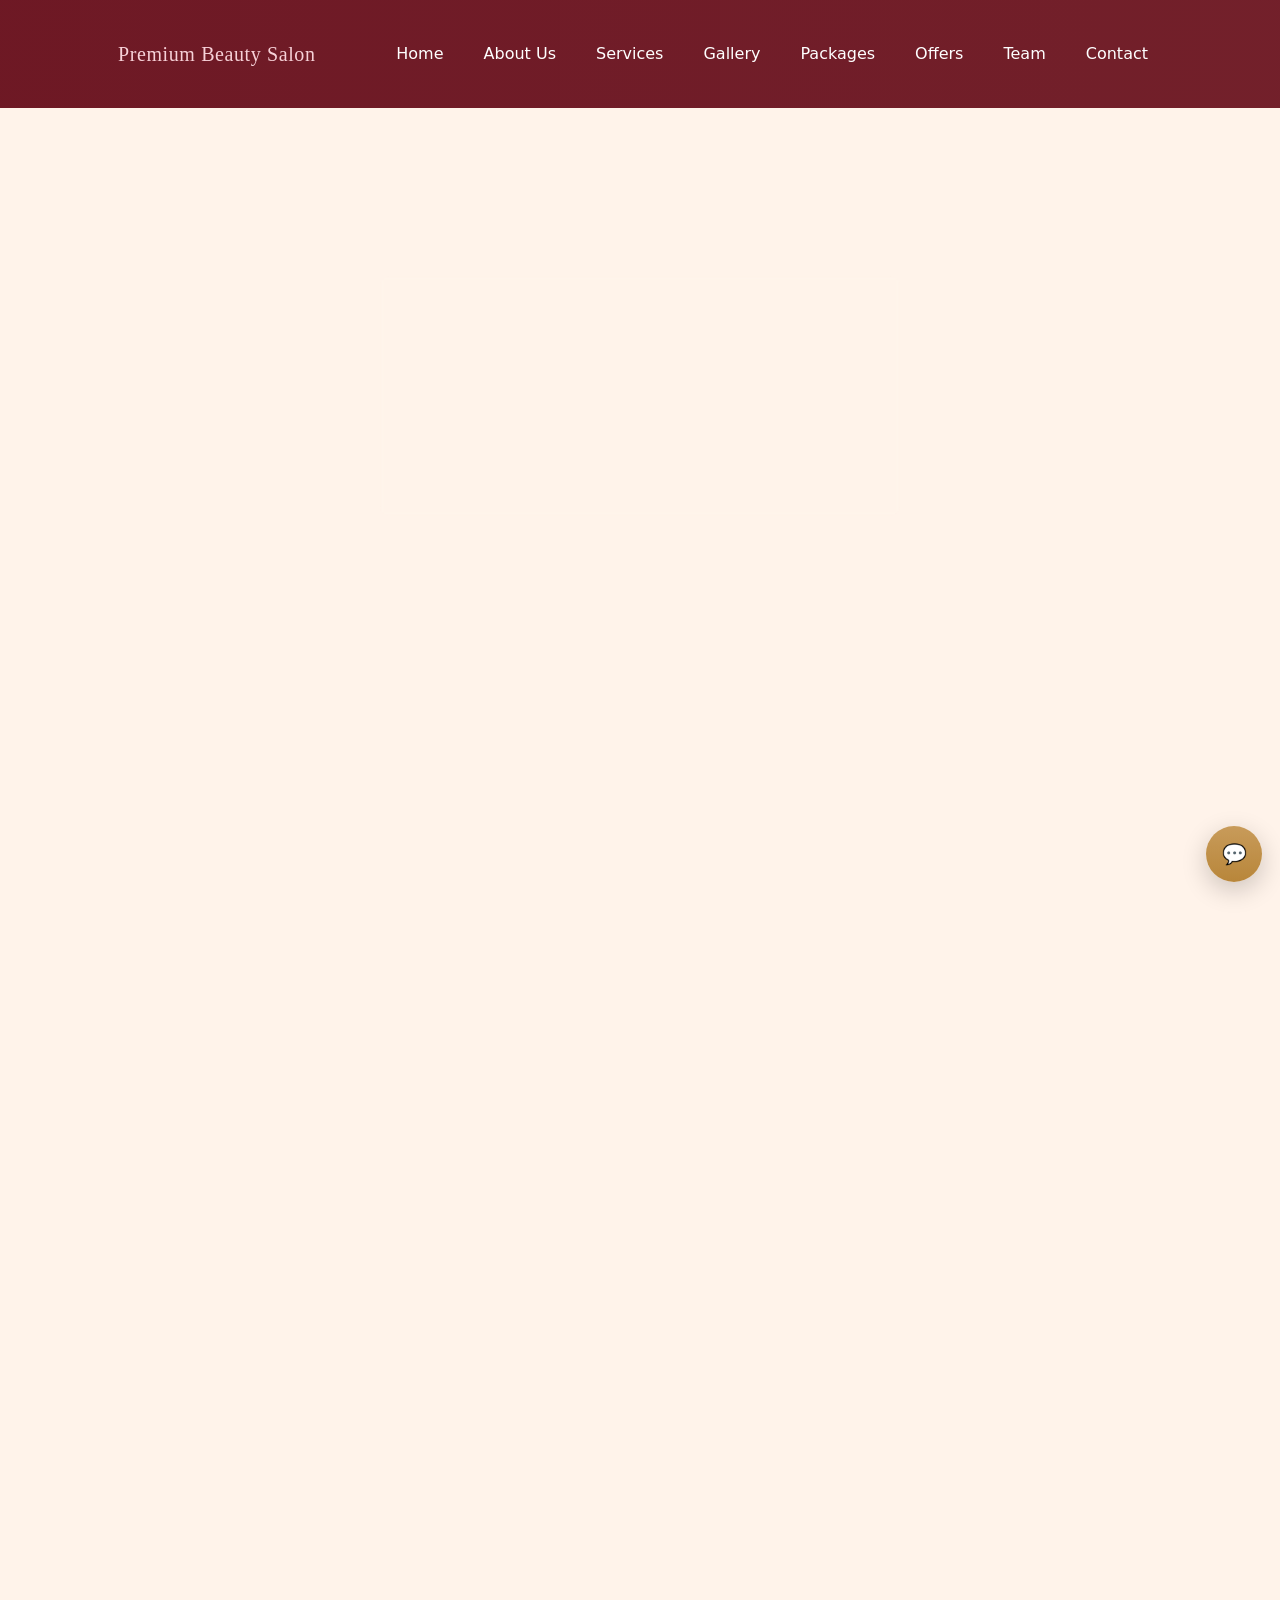
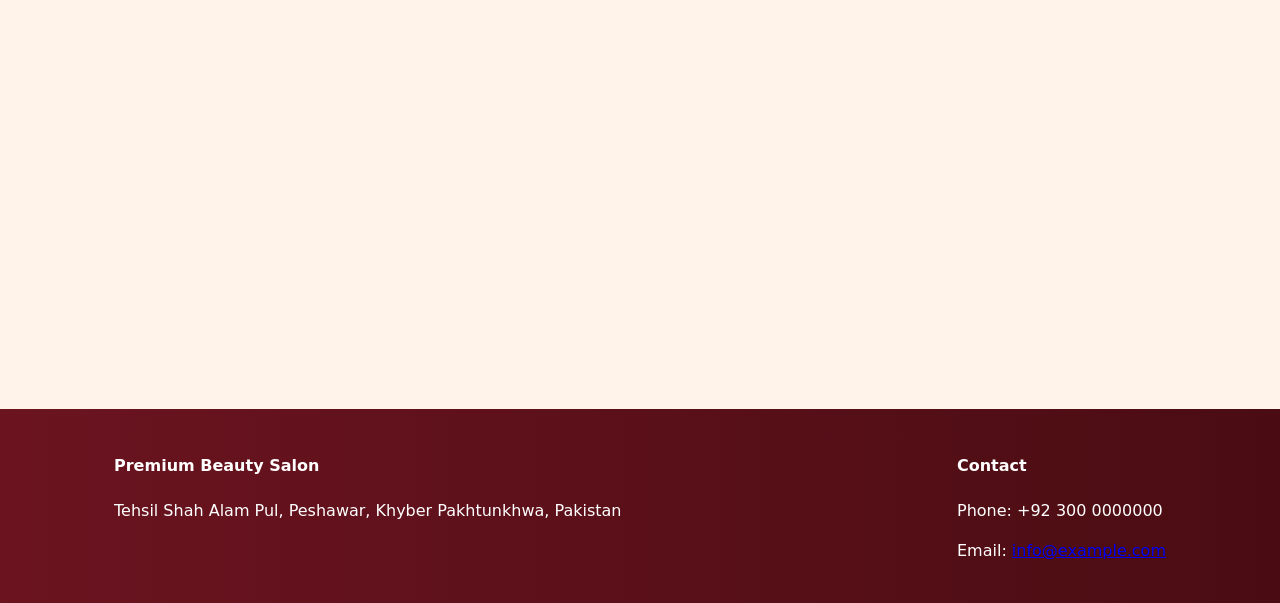
==== index.html @ c6f1eb05 "Update index.html" ====
<!doctype html>
<html lang="en">
<head>
  <meta charset="utf-8">
  <meta name="viewport" content="width=device-width,initial-scale=1">
  <title>Premium Beauty Salon — Home</title>
  <link rel="stylesheet" href="style.css">
</head>
<body>
  <header class="site-header">
    <div class="container nav-row">
      <a class="brand" href="index.html">Premium Beauty Salon</a>
      <button id="nav-toggle" class="nav-toggle" aria-label="Toggle navigation">☰</button>
      <nav class="nav" id="main-nav">
        <a href="index.html" class="nav-link">Home</a>
        <a href="about.html" class="nav-link">About Us</a>
        <a href="services.html" class="nav-link">Services</a>
        <a href="gallery.html" class="nav-link">Gallery</a>
        <a href="packages.html" class="nav-link">Packages</a>
        <a href="offers.html" class="nav-link">Offers</a>
        <a href="team.html" class="nav-link">Team</a>
        <a href="contact.html" class="nav-link">Contact</a>
      </nav>
    </div>
  </header>

  <main>
    <section class="hero" style="background-image:url('assets/image/home-hero.jpg.jpg')">
      <div class="container hero-inner">
        <h1 class="hero-title reveal-up">Beauty That Defines You</h1>
        <p class="hero-sub reveal-up delay-1">Hair • Makeup • Skin • You</p>
        <div class="hero-cta reveal-up delay-2">
          <button class="btn primary" id="book-btn">Book Appointment</button>
          <a href="contact.html" class="btn ghost">Contact Us</a>
        </div>
      </div>
    </section>

    <section class="services container" id="services">
      <h2 class="section-title reveal-up">Our Services</h2>
      <p class="section-lead reveal-up delay-1">Premium bridal, makeup, hair and skin services for every occasion.</p>
      <div class="cards reveal-grid">
        <article class="card">
          <img src="assets/image/service.jpg.jpg" alt="Makeup"/>
          <h3>Makeup</h3>
          <p>Bridal &amp; party makeup using long-lasting techniques and premium products.</p>
        </article>
        <article class="card">
          <img src="assets/image/packages.jpg.jpg" alt="Hair"/>
          <h3>Hair Styling</h3>
          <p>Elegant bridal hair, styling and dupatta-friendly looks.</p>
        </article>
        <article class="card">
          <img src="assets/image/about-salon.jpg.png" alt="Skin"/>
          <h3>Skin &amp; Glow</h3>
          <p>Facials and glow treatments tailored to Pakistani skin tones.</p>
        </article>
      </div>
    </section>

    <section class="about container reveal-up" id="about">
      <div class="about-grid">
        <img src="assets/image/about-salon.jpg.png" alt="About our salon"/>
        <div>
          <h2>About Us</h2>
          <p>We are a premium Pakistani beauty salon delivering traditional and contemporary bridal beauty services with modest, professional female stylists.</p>
          <a href="about.html" class="btn">Learn More</a>
        </div>
      </div>
    </section>

    <section class="packages container reveal-up delay-1">
      <h2>Bridal Packages</h2>
      <div class="cards small">
        <article class="card">
          <h3>Bridal Glow Package</h3>
          <p class="price">PKR 35,000</p>
          <p>Complete bridal beauty from skin prep to final touches.</p>
          <button class="btn primary book-package" data-package="Bridal Glow Package">Book Now</button>
        </article>
        <article class="card">
          <h3>Party Glam Package</h3>
          <p class="price">PKR 18,000</p>
          <p>Perfect look for parties and events.</p>
          <button class="btn primary book-package" data-package="Party Glam Package">Book Now</button>
        </article>
        <article class="card">
          <h3>Self Care Package</h3>
          <p class="price">PKR 9,500</p>
          <p>Treatments for a refreshed, radiant look.</p>
          <button class="btn primary book-package" data-package="Self Care Package">Book Now</button>
        </article>
      </div>
    </section>

    <section class="testimonials container reveal-up delay-2">
      <h2>Testimonials</h2>
      <div class="cards small">
        <article class="card">
          <p>"Absolutely stunning bridal look — professional and elegant."</p>
          <p class="muted">— Aisha, Peshawar</p>
        </article>
        <article class="card">
          <p>"Made me feel confident and beautiful on my special day."</p>
          <p class="muted">— Samina, Peshawar</p>
        </article>
      </div>
    </section>

  </main>

  <footer class="site-footer">
    <div class="container footer-grid">
      <div>
        <h4>Premium Beauty Salon</h4>
        <p>Tehsil Shah Alam Pul, Peshawar, Khyber Pakhtunkhwa, Pakistan</p>
      </div>
      <div>
        <h4>Contact</h4>
        <p>Phone: <span class="phone">+92 300 0000000</span></p>
        <p>Email: <a href="mailto:info@example.com">info@example.com</a></p>
      </div>
    </div>
  </footer>

  <button id="whatsapp-fab" aria-label="WhatsApp">💬</button>

  <script src="js/main.js"></script>
</body>
</html>
---- style.css ----
:root{
  --burgundy:#6b1420;
  --blush:#f7d1d8;
  --cream:#fff3ea;
  --gold:#c89b5a;
  --white:#ffffff;
  --text:#2b2b2b;
  --muted:#6f6f6f;
  --radius:10px;
}
*{box-sizing:border-box}
html,body{height:100%}
body{font-family:system-ui,-apple-system,'Segoe UI',Roboto,'Helvetica Neue',Arial;line-height:1.5;color:var(--text);margin:0;background:var(--cream);-webkit-font-smoothing:antialiased}
.container{max-width:1100px;margin:0 auto;padding:28px}
.site-header{background:linear-gradient(90deg,rgba(107,20,32,0.98),rgba(107,20,32,0.95));color:var(--white);position:sticky;top:0;z-index:40}
.nav-row{display:flex;align-items:center;justify-content:space-between;gap:16px}
.brand{font-family:Georgia, 'Times New Roman', serif;color:var(--blush);text-decoration:none;font-size:1.25rem;margin-right:12px;letter-spacing:0.6px}
.nav{display:flex;gap:12px}
.nav-link{color:var(--white);text-decoration:none;padding:14px;border-radius:8px;transition:background .18s}
.nav-link:hover{background:rgba(255,255,255,0.05)}
.nav-link.active{background:rgba(255,255,255,0.08)}
.nav-toggle{display:none;background:transparent;border:0;color:var(--white);font-size:1.6rem}
.hero{background-size:cover;background-position:center;min-height:64vh;display:flex;align-items:center;position:relative;padding:48px 0}
.hero::after{content:'';position:absolute;inset:0;background-image:url('data:image/svg+xml;utf8,<svg xmlns="http://www.w3.org/2000/svg" width="800" height="800"><g fill="%23ffffff" fill-opacity="0.04"><path d="M200 50c40 20 80 60 120 80 40 20 120 10 170-10 50-20 90-60 140-50 50 10 70 90 50 130-20 40-100 60-160 90-60 30-120 60-190 50-70-10-110-70-160-110-50-40-80-110-40-160 40-50 80-40 170-20z"/></g></svg>');background-repeat:no-repeat;background-position:right top;pointer-events:none}
.hero-inner{background:linear-gradient(180deg,rgba(255,255,255,0.02),rgba(255,255,255,0.02));padding:40px;border-radius:var(--radius);backdrop-filter:blur(2px)}
.hero-title{font-family:Georgia, 'Times New Roman', serif;color:var(--white);font-size:2.6rem;margin:0}
.hero-sub{color:var(--blush);margin:10px 0 18px}
.btn{display:inline-block;padding:10px 18px;border-radius:8px;border:0;background:transparent;color:var(--burgundy);cursor:pointer;font-weight:600}
.btn.primary{background:var(--burgundy);color:var(--white);box-shadow:0 6px 18px rgba(107,20,32,0.16)}
.btn.primary:hover{transform:translateY(-3px)}
.btn.ghost{border:1px solid rgba(255,255,255,0.65);color:var(--white)}
.cards{display:flex;gap:20px;margin-top:22px}
.card{background:var(--white);padding:18px;border-radius:12px;flex:1;box-shadow:0 10px 30px rgba(18,18,18,0.06);transition:transform .28s ease,box-shadow .28s ease}
.card:hover{transform:translateY(-6px);box-shadow:0 18px 40px rgba(18,18,18,0.08)}
.card img{width:100%;height:180px;object-fit:cover;border-radius:8px}
.cards.small .card{flex:1}
.section-title{font-family:Georgia, 'Times New Roman', serif;font-size:1.6rem;color:var(--burgundy)}
.about-grid{display:grid;grid-template-columns:1fr 1fr;gap:20px;align-items:center}
.about-grid img{width:100%;border-radius:12px;box-shadow:0 8px 28px rgba(0,0,0,0.06)}
.footer-grid{display:flex;justify-content:space-between;padding:24px;color:var(--white)}
.site-footer{background:linear-gradient(90deg,var(--burgundy),#4a0c12);color:var(--white)}
#whatsapp-fab{position:fixed;right:18px;bottom:18px;background:linear-gradient(180deg,var(--gold),#b8863a);color:#111;border-radius:50%;width:56px;height:56px;border:0;box-shadow:0 8px 26px rgba(0,0,0,0.2);cursor:pointer;display:flex;align-items:center;justify-content:center;font-size:20px}

/* Gallery */
.filters{display:flex;gap:8px;flex-wrap:wrap;margin:12px 0}
.filter{padding:8px 12px;border-radius:8px;border:1px solid rgba(0,0,0,0.06);background:var(--white);cursor:pointer}
.filter.active{background:var(--burgundy);color:var(--white)}
.gallery-grid{display:grid;grid-template-columns:repeat(3,1fr);gap:14px}
.gallery-item img{width:100%;height:220px;object-fit:cover;border-radius:10px;cursor:pointer;transition:transform .45s cubic-bezier(.2,.8,.2,1),opacity .35s}
.gallery-item img:hover{transform:translateY(-6px) scale(1.02)}

/* Lightbox */
.lightbox{position:fixed;inset:0;display:flex;align-items:center;justify-content:center;background:rgba(0,0,0,0.86);visibility:hidden;opacity:0;transition:opacity .28s}
.lightbox[aria-hidden="false"]{visibility:visible;opacity:1}
.lightbox-content img{max-width:90vw;max-height:80vh;border-radius:8px}
.lightbox-close,.lightbox-prev,.lightbox-next{position:absolute;background:transparent;color:var(--white);border:0;font-size:1.6rem}
.lightbox-close{top:18px;right:22px}
.lightbox-prev{left:18px}
.lightbox-next{right:18px}

/* Modal */
.modal{position:fixed;inset:0;display:flex;align-items:center;justify-content:center;background:rgba(0,0,0,0.6);visibility:hidden;opacity:0;transition:opacity .18s}
.modal[aria-hidden="false"]{visibility:visible;opacity:1}
.modal-inner{background:var(--white);padding:22px;border-radius:12px;max-width:520px;width:100%}
.modal-close{float:right;border:0;background:transparent;font-size:1.2rem}

/* Input styles */
input,textarea,select{width:100%;padding:10px;border-radius:8px;border:1px solid #e6e6e6;margin-top:8px}
label{display:block;margin-top:12px;font-size:0.95rem}

/* responsive */
@media(max-width:900px){
  .gallery-grid{grid-template-columns:repeat(2,1fr)}
  .about-grid{grid-template-columns:1fr}
  .nav{display:none}
  .nav.open{display:flex;flex-direction:column;position:absolute;top:64px;right:24px;background:linear-gradient(180deg,var(--burgundy),#4a0c12);padding:12px;border-radius:8px}
  .nav-toggle{display:block}
  .nav-link{padding:10px 12px}
}
@media(max-width:520px){.gallery-grid{grid-template-columns:1fr}.hero-title{font-size:1.6rem}}

/* reveal animation helpers */
.reveal-up{opacity:0;transform:translateY(12px);transition:opacity .6s ease,transform .6s ease}
.reveal-up.is-visible{opacity:1;transform:none}
.delay-1{transition-delay:.12s}
.delay-2{transition-delay:.24s}
.reveal-grid .card,.reveal-grid .gallery-item,.reveal-grid .team-card{opacity:0;transform:translateY(12px);transition:opacity .6s ease,transform .6s ease}
.reveal-grid .card.is-visible,.reveal-grid .gallery-item.is-visible,.reveal-grid .team-card.is-visible{opacity:1;transform:none}
.hidden{display:none}

/* reduced motion */
@media (prefers-reduced-motion: reduce){
  .reveal-up,.reveal-grid .card,.reveal-grid .gallery-item{transition:none!important;transform:none!important;opacity:1!important}
}


/* Gallery */
.filters{display:flex;gap:8px;flex-wrap:wrap;margin:12px 0}
.filter{padding:8px 12px;border-radius:6px;border:1px solid rgba(0,0,0,0.06);background:var(--white);cursor:pointer}
.filter.active{background:var(--burgundy);color:var(--white)}
.gallery-grid{display:grid;grid-template-columns:repeat(3,1fr);gap:12px}
.gallery-item img{width:100%;height:200px;object-fit:cover;border-radius:8px;cursor:pointer}

/* Lightbox */
.lightbox{position:fixed;inset:0;display:flex;align-items:center;justify-content:center;background:rgba(0,0,0,0.85);visibility:hidden;opacity:0;transition:opacity .28s}
.lightbox[aria-hidden="false"]{visibility:visible;opacity:1}
.lightbox-content img{max-width:90vw;max-height:80vh;border-radius:6px}
.lightbox-close,.lightbox-prev,.lightbox-next{position:absolute;background:transparent;color:var(--white);border:0;font-size:1.6rem}
.lightbox-close{top:18px;right:22px}
.lightbox-prev{left:18px}
.lightbox-next{right:18px}

/* Modal */
.modal{position:fixed;inset:0;display:flex;align-items:center;justify-content:center;background:rgba(0,0,0,0.6);visibility:hidden;opacity:0}
.modal[aria-hidden="false"]{visibility:visible;opacity:1}
.modal-inner{background:var(--white);padding:20px;border-radius:8px;max-width:480px;width:100%}
.modal-close{float:right;border:0;background:transparent;font-size:1.2rem}

/* responsive */
@media(max-width:900px){
  .gallery-grid{grid-template-columns:repeat(2,1fr)}
  .about-grid{grid-template-columns:1fr}
  .nav{display:none}
  .nav.open{display:flex;flex-direction:column;position:absolute;top:64px;right:24px;background:linear-gradient(180deg,var(--burgundy),#4a0c12);padding:12px;border-radius:8px}
  .nav-toggle{display:block}
  .nav-link{padding:10px 12px}
}
@media(max-width:520px){.gallery-grid{grid-template-columns:1fr}.hero-title{font-size:1.6rem}}

/* reveal animation helpers */
.reveal-up{opacity:0;transform:translateY(12px);transition:opacity .6s ease,transform .6s ease}
.reveal-up.is-visible{opacity:1;transform:none}
.delay-1{transition-delay:.12s}
.delay-2{transition-delay:.24s}
.reveal-grid .card{opacity:0;transform:translateY(12px);transition:opacity .6s ease,transform .6s ease}
.reveal-grid .card.is-visible{opacity:1;transform:none}
.hidden{display:none}

/* reduced motion */
@media (prefers-reduced-motion: reduce){
  .reveal-up,.reveal-grid .card{transition:none!important;transform:none!important;opacity:1!important}
}
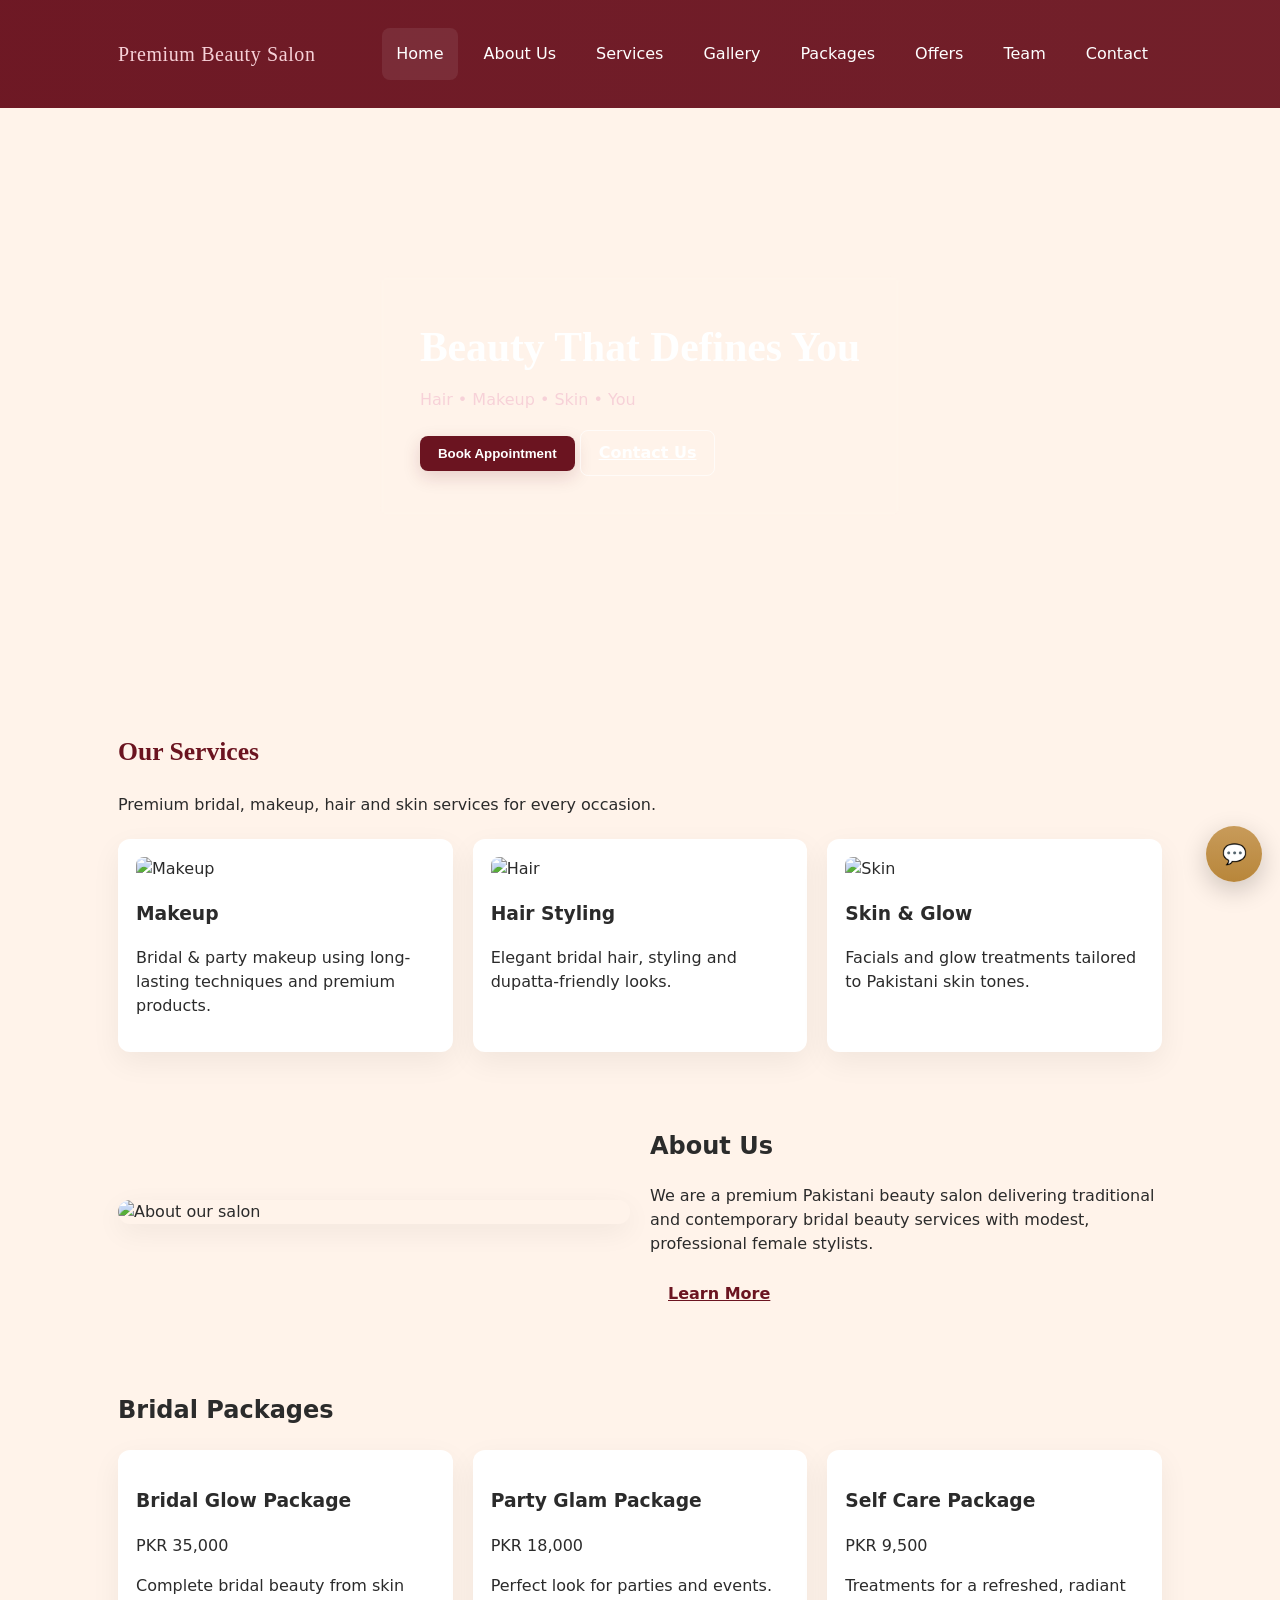
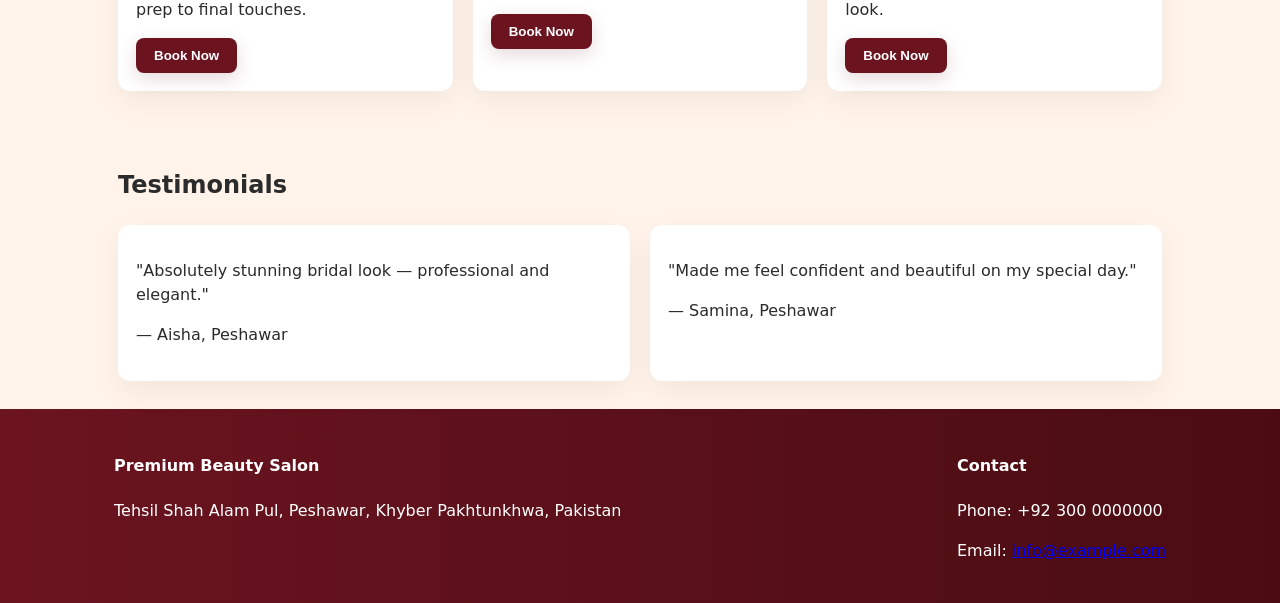
==== commit 0eac38d9: "Update index.html" ====
--- a/index.html
+++ b/index.html
@@ -125,6 +125,6 @@
 
   <button id="whatsapp-fab" aria-label="WhatsApp">💬</button>
 
-  <script src="js/main.js"></script>
+  <script src="main.js"></script>
 </body>
 </html>
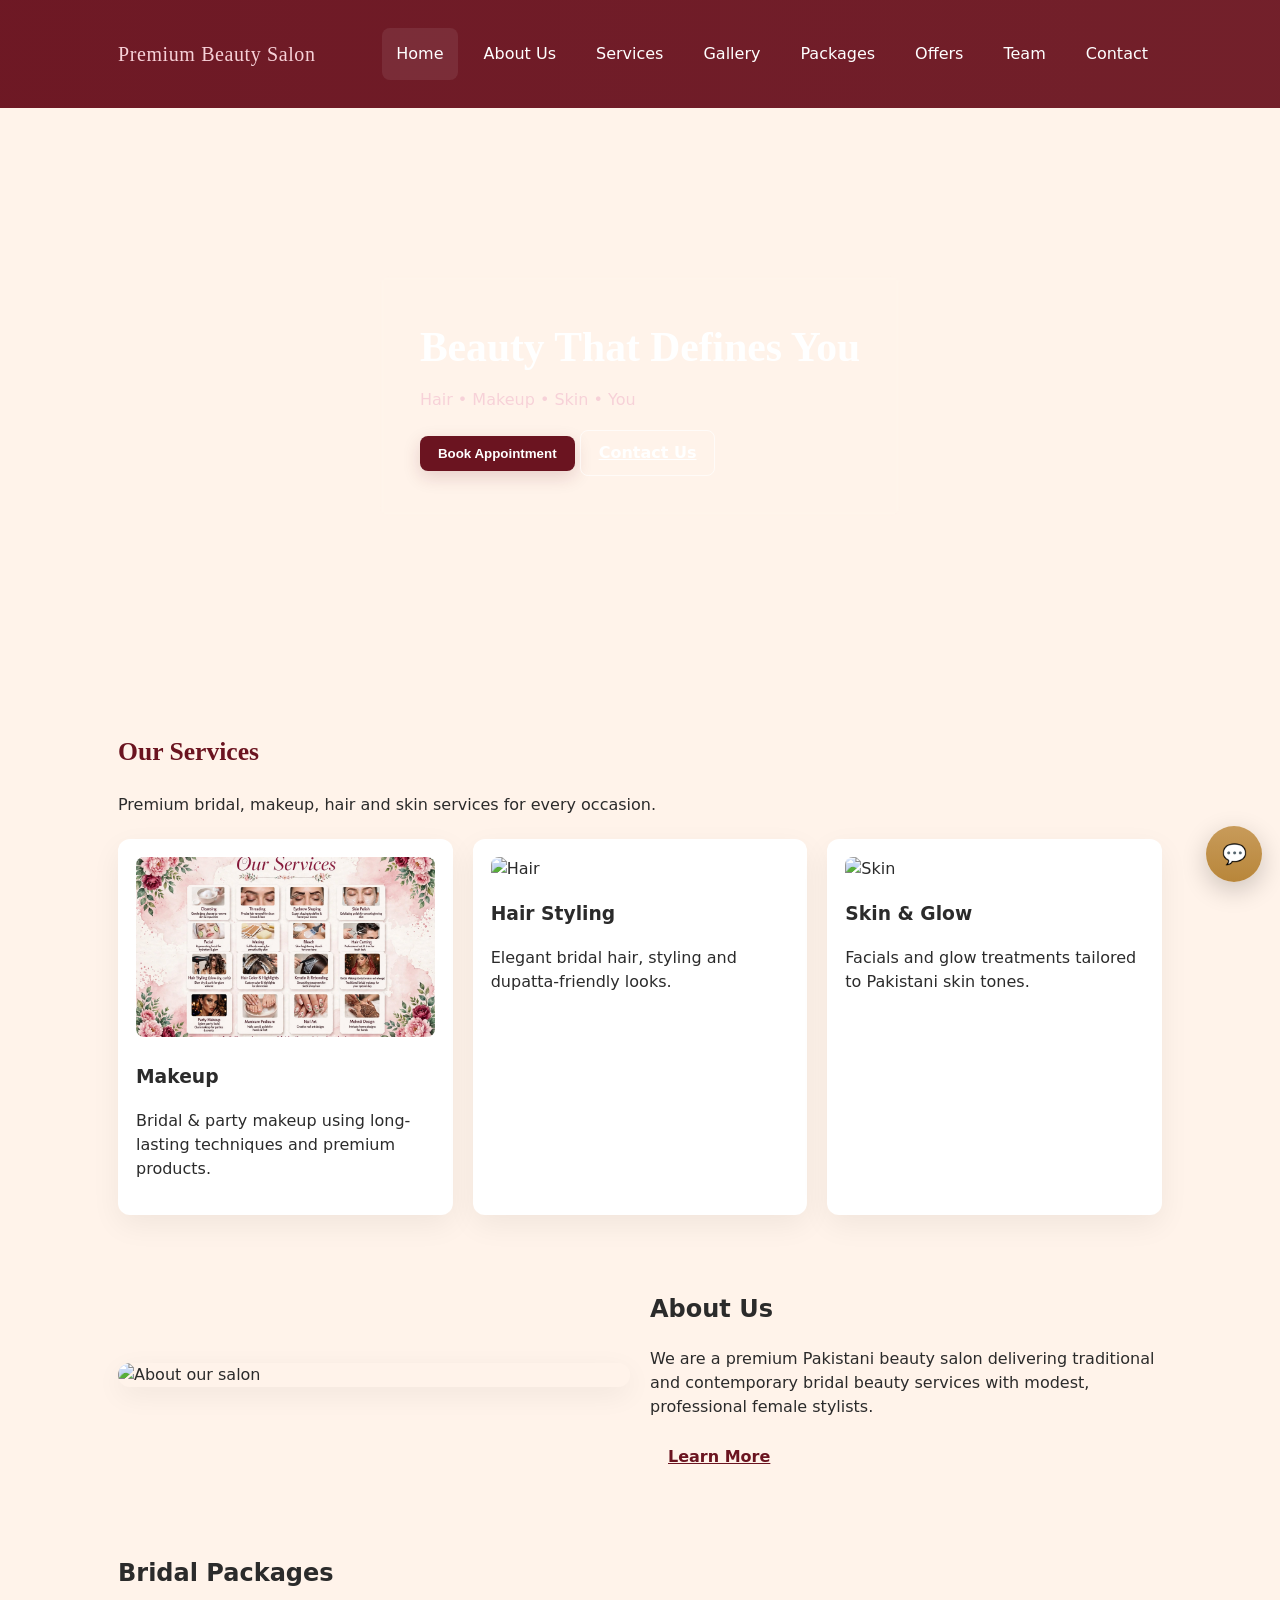
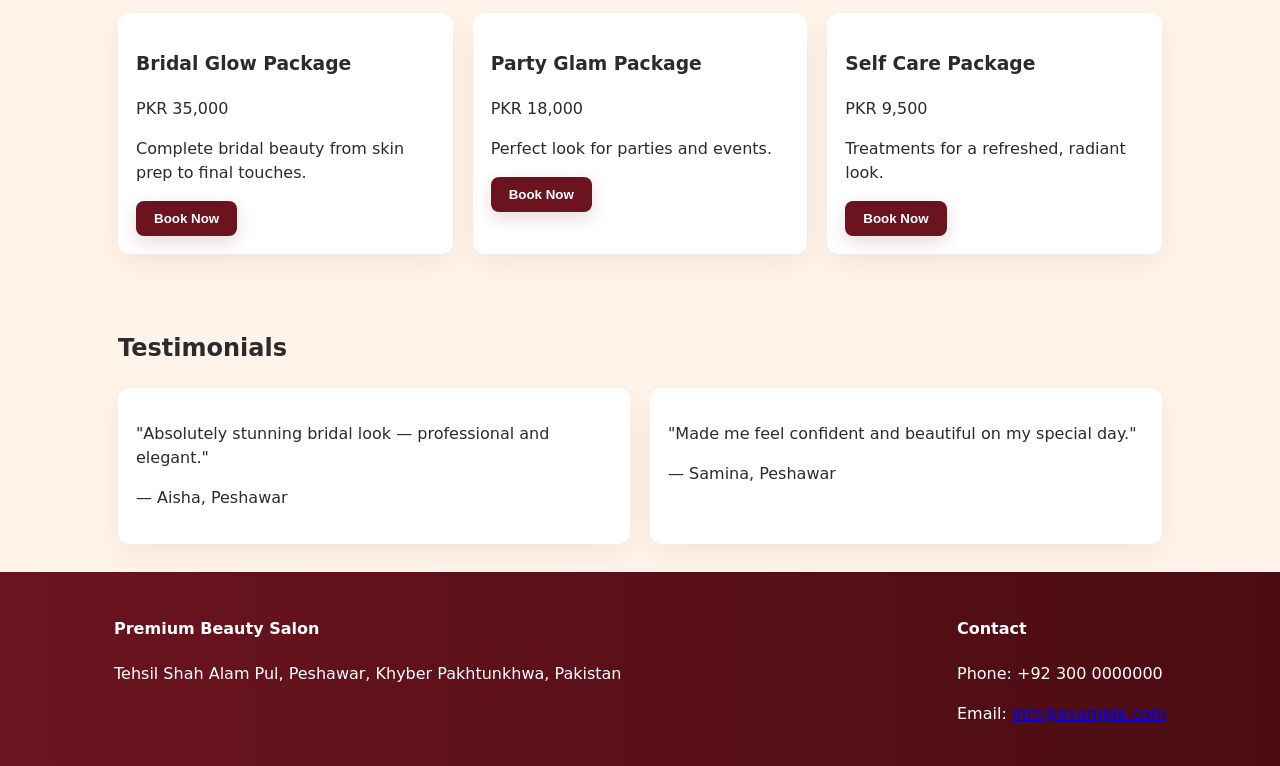
==== commit c537f300: "Update index.html" ====
--- a/index.html
+++ b/index.html
@@ -25,7 +25,7 @@
   </header>
 
   <main>
-    <section class="hero" style="background-image:url('assets/image/home-hero.jpg.jpg')">
+    <section class="hero" style="background-image:url('assets/images/home-hero.jpg.jpg')">
       <div class="container hero-inner">
         <h1 class="hero-title reveal-up">Beauty That Defines You</h1>
         <p class="hero-sub reveal-up delay-1">Hair • Makeup • Skin • You</p>
@@ -41,17 +41,17 @@
       <p class="section-lead reveal-up delay-1">Premium bridal, makeup, hair and skin services for every occasion.</p>
       <div class="cards reveal-grid">
         <article class="card">
-          <img src="assets/image/service.jpg.jpg" alt="Makeup"/>
+          <img src="assets/images/service.jpg.jpg" alt="Makeup"/>
           <h3>Makeup</h3>
           <p>Bridal &amp; party makeup using long-lasting techniques and premium products.</p>
         </article>
         <article class="card">
-          <img src="assets/image/packages.jpg.jpg" alt="Hair"/>
+          <img src="assets/images/packages.jpg.jpg" alt="Hair"/>
           <h3>Hair Styling</h3>
           <p>Elegant bridal hair, styling and dupatta-friendly looks.</p>
         </article>
         <article class="card">
-          <img src="assets/image/about-salon.jpg.png" alt="Skin"/>
+          <img src="assets/images/about-salon.jpg.png" alt="Skin"/>
           <h3>Skin &amp; Glow</h3>
           <p>Facials and glow treatments tailored to Pakistani skin tones.</p>
         </article>
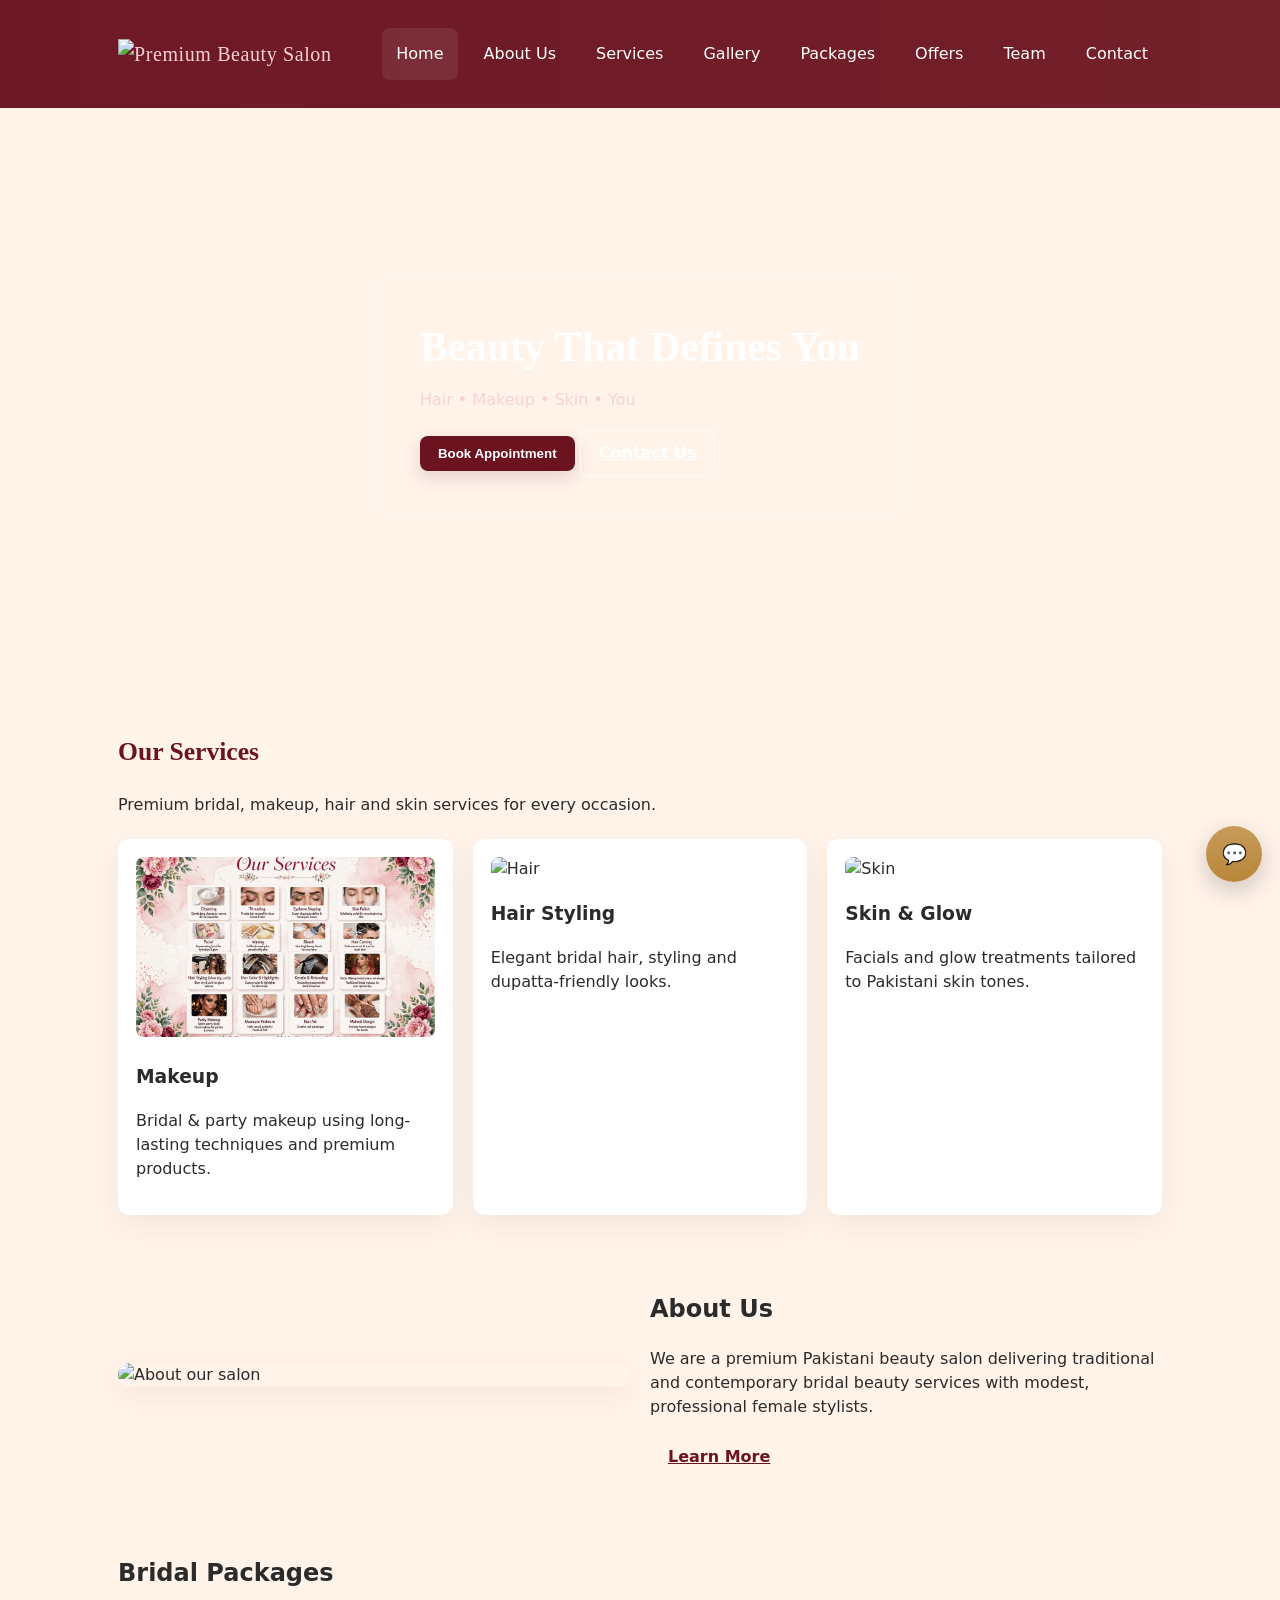
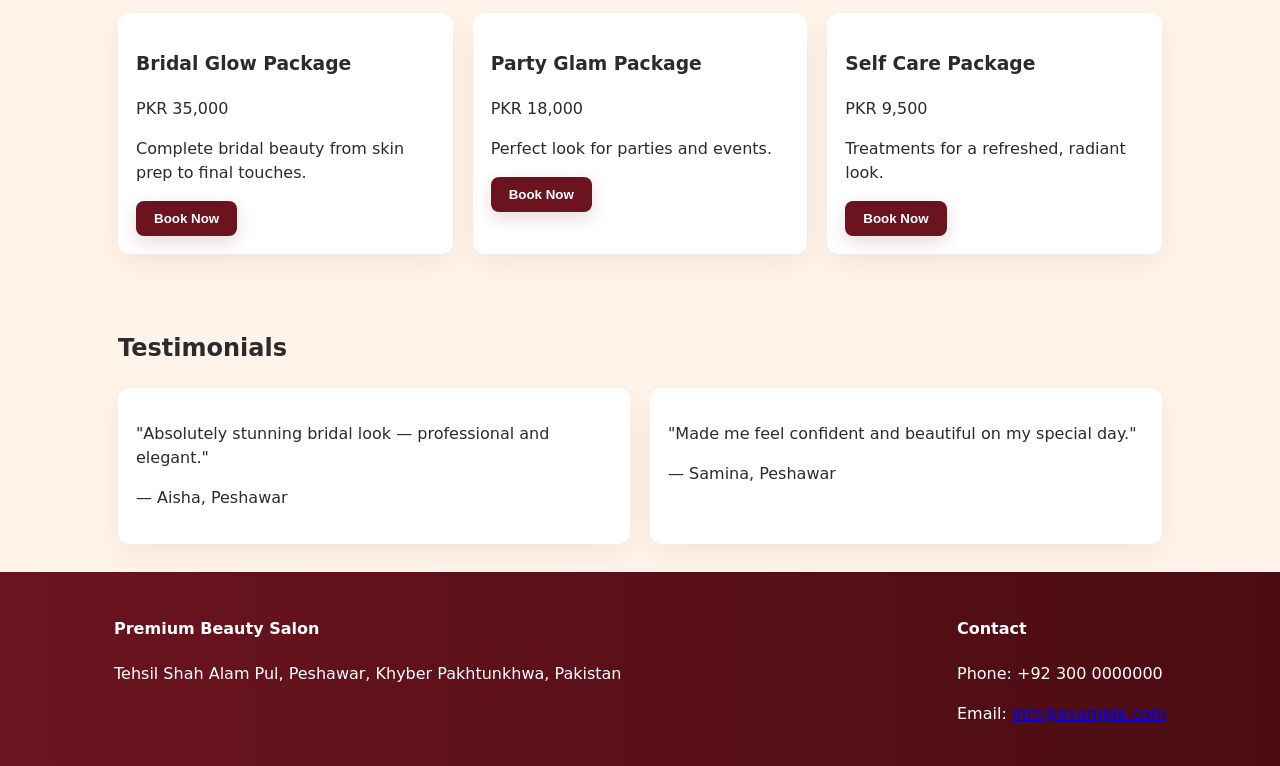
==== commit d70f2c00: "Update index.html" ====
--- a/index.html
+++ b/index.html
@@ -6,10 +6,12 @@
   <title>Premium Beauty Salon — Home</title>
   <link rel="stylesheet" href="style.css">
 </head>
-<body>
+<body class="home-page">
   <header class="site-header">
     <div class="container nav-row">
-      <a class="brand" href="index.html">Premium Beauty Salon</a>
+      <a class="brand" href="index.html">
+  <img src="assets/images/logo.png" alt="Premium Beauty Salon">
+</a>
       <button id="nav-toggle" class="nav-toggle" aria-label="Toggle navigation">☰</button>
       <nav class="nav" id="main-nav">
         <a href="index.html" class="nav-link">Home</a>
@@ -25,7 +27,7 @@
   </header>
 
   <main>
-    <section class="hero" style="background-image:url('assets/images/home-hero.jpg.jpg')">
+    <section class="hero" style="background-image:url('assets/images/home/home-hero.jpg.jpg')">
       <div class="container hero-inner">
         <h1 class="hero-title reveal-up">Beauty That Defines You</h1>
         <p class="hero-sub reveal-up delay-1">Hair • Makeup • Skin • You</p>
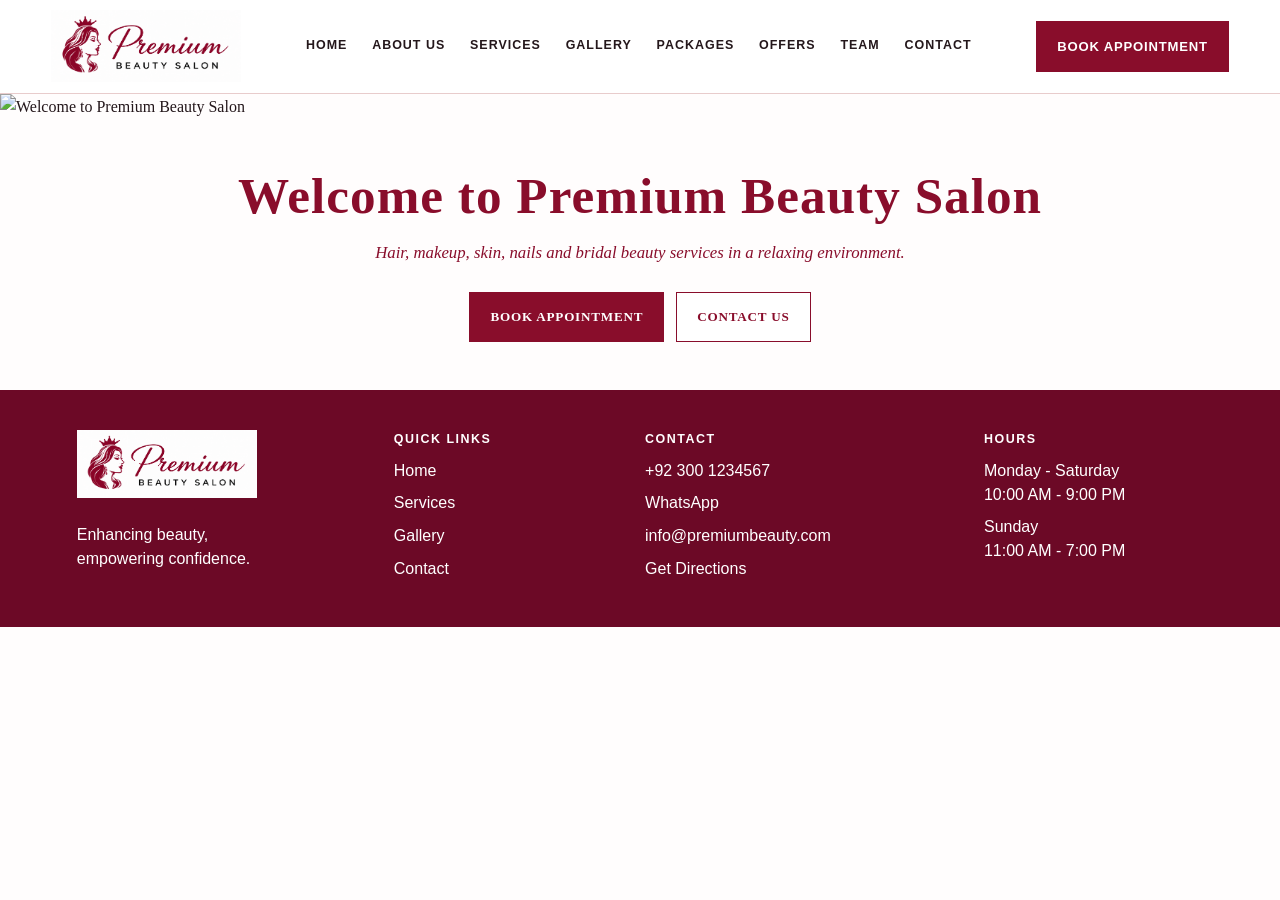
==== commit df04bd87: "Add files via upload" ====
--- a/index.html
+++ b/index.html
@@ -2,131 +2,46 @@
 <html lang="en">
 <head>
   <meta charset="utf-8">
-  <meta name="viewport" content="width=device-width,initial-scale=1">
-  <title>Premium Beauty Salon — Home</title>
-  <link rel="stylesheet" href="style.css">
+  <meta name="viewport" content="width=device-width, initial-scale=1">
+  <title>Premium Beauty Salon</title>
+  <link rel="stylesheet" href="styles.css">
 </head>
-<body class="home-page">
+<body>
   <header class="site-header">
-    <div class="container nav-row">
-      <a class="brand" href="index.html">
-  <img src="assets/images/logo.png" alt="Premium Beauty Salon">
-</a>
-      <button id="nav-toggle" class="nav-toggle" aria-label="Toggle navigation">☰</button>
-      <nav class="nav" id="main-nav">
-        <a href="index.html" class="nav-link">Home</a>
-        <a href="about.html" class="nav-link">About Us</a>
-        <a href="services.html" class="nav-link">Services</a>
-        <a href="gallery.html" class="nav-link">Gallery</a>
-        <a href="packages.html" class="nav-link">Packages</a>
-        <a href="offers.html" class="nav-link">Offers</a>
-        <a href="team.html" class="nav-link">Team</a>
-        <a href="contact.html" class="nav-link">Contact</a>
-      </nav>
-    </div>
+    <a class="brand" href="#home" aria-label="Premium Beauty Salon home">
+      <img src="assets/images/logo.png.png" alt="Premium Beauty Salon">
+    </a>
+    <button class="menu-toggle" type="button" aria-expanded="false" aria-controls="site-nav">Menu</button>
+    <nav id="site-nav" class="site-nav" aria-label="Main navigation">
+      <a href="#home">Home</a>
+      <a href="#about">About Us</a>
+      <a href="#services">Services</a>
+      <a href="#gallery">Gallery</a>
+      <a href="#packages">Packages</a>
+      <a href="#offers">Offers</a>
+      <a href="#team">Team</a>
+      <a href="#contact">Contact</a>
+    </nav>
+    <a class="button button-primary header-book" href="#appointment">Book Appointment</a>
   </header>
 
-  <main>
-    <section class="hero" style="background-image:url('assets/images/home/home-hero.jpg.jpg')">
-      <div class="container hero-inner">
-        <h1 class="hero-title reveal-up">Beauty That Defines You</h1>
-        <p class="hero-sub reveal-up delay-1">Hair • Makeup • Skin • You</p>
-        <div class="hero-cta reveal-up delay-2">
-          <button class="btn primary" id="book-btn">Book Appointment</button>
-          <a href="contact.html" class="btn ghost">Contact Us</a>
-        </div>
-      </div>
-    </section>
-
-    <section class="services container" id="services">
-      <h2 class="section-title reveal-up">Our Services</h2>
-      <p class="section-lead reveal-up delay-1">Premium bridal, makeup, hair and skin services for every occasion.</p>
-      <div class="cards reveal-grid">
-        <article class="card">
-          <img src="assets/images/service.jpg.jpg" alt="Makeup"/>
-          <h3>Makeup</h3>
-          <p>Bridal &amp; party makeup using long-lasting techniques and premium products.</p>
-        </article>
-        <article class="card">
-          <img src="assets/images/packages.jpg.jpg" alt="Hair"/>
-          <h3>Hair Styling</h3>
-          <p>Elegant bridal hair, styling and dupatta-friendly looks.</p>
-        </article>
-        <article class="card">
-          <img src="assets/images/about-salon.jpg.png" alt="Skin"/>
-          <h3>Skin &amp; Glow</h3>
-          <p>Facials and glow treatments tailored to Pakistani skin tones.</p>
-        </article>
-      </div>
-    </section>
-
-    <section class="about container reveal-up" id="about">
-      <div class="about-grid">
-        <img src="assets/image/about-salon.jpg.png" alt="About our salon"/>
-        <div>
-          <h2>About Us</h2>
-          <p>We are a premium Pakistani beauty salon delivering traditional and contemporary bridal beauty services with modest, professional female stylists.</p>
-          <a href="about.html" class="btn">Learn More</a>
-        </div>
-      </div>
-    </section>
-
-    <section class="packages container reveal-up delay-1">
-      <h2>Bridal Packages</h2>
-      <div class="cards small">
-        <article class="card">
-          <h3>Bridal Glow Package</h3>
-          <p class="price">PKR 35,000</p>
-          <p>Complete bridal beauty from skin prep to final touches.</p>
-          <button class="btn primary book-package" data-package="Bridal Glow Package">Book Now</button>
-        </article>
-        <article class="card">
-          <h3>Party Glam Package</h3>
-          <p class="price">PKR 18,000</p>
-          <p>Perfect look for parties and events.</p>
-          <button class="btn primary book-package" data-package="Party Glam Package">Book Now</button>
-        </article>
-        <article class="card">
-          <h3>Self Care Package</h3>
-          <p class="price">PKR 9,500</p>
-          <p>Treatments for a refreshed, radiant look.</p>
-          <button class="btn primary book-package" data-package="Self Care Package">Book Now</button>
-        </article>
-      </div>
-    </section>
-
-    <section class="testimonials container reveal-up delay-2">
-      <h2>Testimonials</h2>
-      <div class="cards small">
-        <article class="card">
-          <p>"Absolutely stunning bridal look — professional and elegant."</p>
-          <p class="muted">— Aisha, Peshawar</p>
-        </article>
-        <article class="card">
-          <p>"Made me feel confident and beautiful on my special day."</p>
-          <p class="muted">— Samina, Peshawar</p>
-        </article>
-      </div>
-    </section>
-
-  </main>
+  <main id="app"></main>
 
   <footer class="site-footer">
-    <div class="container footer-grid">
-      <div>
-        <h4>Premium Beauty Salon</h4>
-        <p>Tehsil Shah Alam Pul, Peshawar, Khyber Pakhtunkhwa, Pakistan</p>
-      </div>
-      <div>
-        <h4>Contact</h4>
-        <p>Phone: <span class="phone">+92 300 0000000</span></p>
-        <p>Email: <a href="mailto:info@example.com">info@example.com</a></p>
-      </div>
+    <div>
+      <img src="assets/images/logo.png.png" alt="Premium Beauty Salon">
+      <p>Enhancing beauty, empowering confidence.</p>
     </div>
+    <div><strong>Quick links</strong><a href="#home">Home</a><a href="#services">Services</a><a href="#gallery">Gallery</a><a href="#contact">Contact</a></div>
+    <div><strong>Contact</strong><a href="tel:+923001234567">+92 300 1234567</a><a href="https://wa.me/923001234567" target="_blank" rel="noreferrer">WhatsApp</a><a href="mailto:info@premiumbeauty.com">info@premiumbeauty.com</a><a href="https://www.google.com/maps/search/?api=1&query=Tehsil+Shah+Alam+Pul%2C+Peshawar%2C+Khyber+Pakhtunkhwa%2C+Pakistan" target="_blank" rel="noreferrer">Get Directions</a></div>
+    <div><strong>Hours</strong><span>Monday - Saturday<br>10:00 AM - 9:00 PM</span><span>Sunday<br>11:00 AM - 7:00 PM</span></div>
   </footer>
 
-  <button id="whatsapp-fab" aria-label="WhatsApp">💬</button>
-
-  <script src="main.js"></script>
+  <div id="toast" class="toast" role="status" aria-live="polite"></div>
+  <div id="lightbox" class="lightbox" aria-hidden="true">
+    <button class="lightbox-close" type="button" aria-label="Close image">&times;</button>
+    <img src="" alt="">
+  </div>
+  <script src="app.js"></script>
 </body>
-</html>
+</html>
--- a/styles.css
+++ b/styles.css
@@ -0,0 +1,79 @@
+:root {
+  --wine: #890d2b;
+  --ink: #24171b;
+  --rose: #f8e8e8;
+  --line: #e8cccc;
+  --white: #fffdfd;
+}
+
+* { box-sizing: border-box; }
+html { scroll-behavior: smooth; }
+body { margin: 0; color: var(--ink); background: var(--white); font-family: Georgia, 'Times New Roman', serif; font-size: 16px; line-height: 1.6; }
+a { color: inherit; }
+.site-header, .site-footer, .button, .site-nav, label, input, select, textarea { font-family: 'Trebuchet MS', Arial, sans-serif; }
+.intro h1, .intro h2, .form-wrap h2, .map-section h2 { letter-spacing: .02em; line-height: 1.15; }
+.intro p { font-size: 1.05rem; }
+.site-header { position: sticky; top: 0; z-index: 5; display: flex; align-items: center; gap: 2rem; padding: .65rem 4vw; background: rgba(255, 255, 255, .97); border-bottom: 1px solid var(--line); }
+.brand { display: block; width: 190px; flex: 0 0 auto; }
+.brand img { display: block; width: 100%; height: auto; }
+.site-nav { display: flex; align-items: center; justify-content: center; gap: 1.35rem; flex: 1; font-size: .78rem; font-weight: 600; letter-spacing: .08em; text-transform: uppercase; }
+.site-nav a { text-decoration: none; padding: .75rem .1rem; transition: color .2s ease, border-color .2s ease; }
+.site-nav a:hover, .site-nav a[aria-current="page"] { color: var(--wine); border-bottom: 2px solid var(--wine); }
+.button { display: inline-block; border: 1px solid var(--wine); padding: .85rem 1.25rem; text-decoration: none; cursor: pointer; font: inherit; font-size: .82rem; font-weight: 700; letter-spacing: .06em; text-transform: uppercase; transition: background .2s ease, color .2s ease, transform .2s ease; }
+.button:hover { transform: translateY(-1px); }
+.button-primary { color: #fff; background: var(--wine); }
+.button-secondary { color: var(--wine); background: #fff; }
+.header-book { white-space: nowrap; }
+.menu-toggle { display: none; margin-left: auto; border: 1px solid var(--wine); background: #fff; color: var(--wine); padding: .6rem .8rem; font: inherit; }
+.page { max-width: 1440px; margin: 0 auto; }
+.page-visual { display: block; width: 100%; height: auto; }
+.intro { position: relative; isolation: isolate; overflow: hidden; max-width: 1120px; margin: 0 auto; padding: 3rem 1.25rem; text-align: center; }
+.intro::before, .intro::after { position: absolute; z-index: -1; top: 0; width: 190px; height: 190px; content: ''; background-image: url('assets/images/contect.jpg.png'); background-repeat: no-repeat; background-size: 320% auto; pointer-events: none; }
+.intro::before { left: 0; background-position: left bottom; }
+.intro::after { right: 0; background-position: right bottom; }
+.intro h1 { color: var(--wine); font-size: clamp(2rem, 4vw, 3.5rem); margin: 0 0 .8rem; }
+.intro p { max-width: 700px; margin: 0 auto 1.5rem; color: var(--wine); font-family: 'Segoe Script', 'Brush Script MT', cursive; font-size: 1.05rem; font-style: italic; line-height: 1.7; }
+.actions { display: flex; flex-wrap: wrap; justify-content: center; gap: .75rem; }
+.gallery-grid { display: grid; grid-template-columns: repeat(3, 1fr); gap: 1rem; max-width: 1120px; margin: 0 auto; padding: 0 1.25rem 3rem; }
+.gallery-card { border: 1px solid var(--line); padding: .4rem; background: #fff; cursor: zoom-in; }
+.gallery-card img { display: block; width: 100%; aspect-ratio: 4 / 3; object-fit: cover; }
+.form-wrap { max-width: 850px; margin: 0 auto; padding: 0 1.25rem 4rem; }
+.form-wrap h2 { color: var(--wine); text-align: center; }
+.map-section { max-width: 1120px; margin: 0 auto; padding: 0 1.25rem 4rem; }
+.map-section h2 { color: var(--wine); text-align: center; }
+.map-frame { display: block; width: 100%; min-height: 420px; border: 1px solid var(--line); }
+form { display: grid; gap: 1rem; padding: 1.5rem; border: 1px solid var(--line); background: var(--rose); }
+label { display: grid; gap: .35rem; }
+input, select, textarea { width: 100%; border: 1px solid #d8bfc2; padding: .85rem; background: #fff; font: inherit; }
+textarea { min-height: 120px; resize: vertical; }
+form .button { width: fit-content; }
+.site-footer { display: grid; grid-template-columns: 1.3fr 1fr 1.4fr 1fr; gap: 2rem; padding: 2.5rem 6vw; color: #fff; background: #6c0926; }
+.site-footer img { width: 180px; }
+.site-footer div { display: flex; flex-direction: column; gap: .55rem; }
+.site-footer strong { text-transform: uppercase; letter-spacing: .12em; font-size: .78rem; }
+.site-footer a, .site-footer span { text-decoration: none; line-height: 1.5; }
+.site-footer p { max-width: 220px; line-height: 1.5; }
+.lightbox { position: fixed; inset: 0; z-index: 20; display: none; place-items: center; padding: 2rem; background: rgba(35, 7, 15, .9); }
+.lightbox.is-open { display: grid; }
+.lightbox img { max-width: min(100%, 1100px); max-height: 90vh; object-fit: contain; }
+.lightbox-close { position: absolute; top: 1rem; right: 1.5rem; color: #fff; border: 0; background: transparent; font-size: 2.5rem; cursor: pointer; }
+.toast { position: fixed; right: 1rem; bottom: 1rem; z-index: 30; display: none; padding: 1rem 1.25rem; color: #fff; background: var(--wine); }
+.toast.is-visible { display: block; }
+@media (max-width: 920px) {
+  .site-header { flex-wrap: wrap; gap: .8rem; }
+  .brand { width: 150px; }
+  .menu-toggle { display: block; }
+  .header-book { margin-left: auto; padding: .65rem .8rem; font-size: .85rem; }
+  .site-nav { display: none; order: 4; width: 100%; flex-direction: column; align-items: stretch; gap: 0; }
+  .site-nav.is-open { display: flex; }
+  .site-nav a { border-bottom: 1px solid var(--line); }
+  .gallery-grid { grid-template-columns: repeat(2, 1fr); }
+  .site-footer { grid-template-columns: repeat(2, 1fr); }
+}
+@media (max-width: 560px) {
+  .site-header { padding: .6rem 1rem; }
+  .header-book { display: none; }
+  .gallery-grid, .site-footer { grid-template-columns: 1fr; }
+  .intro { padding: 2rem 1rem; }
+  form { padding: 1rem; }
+}
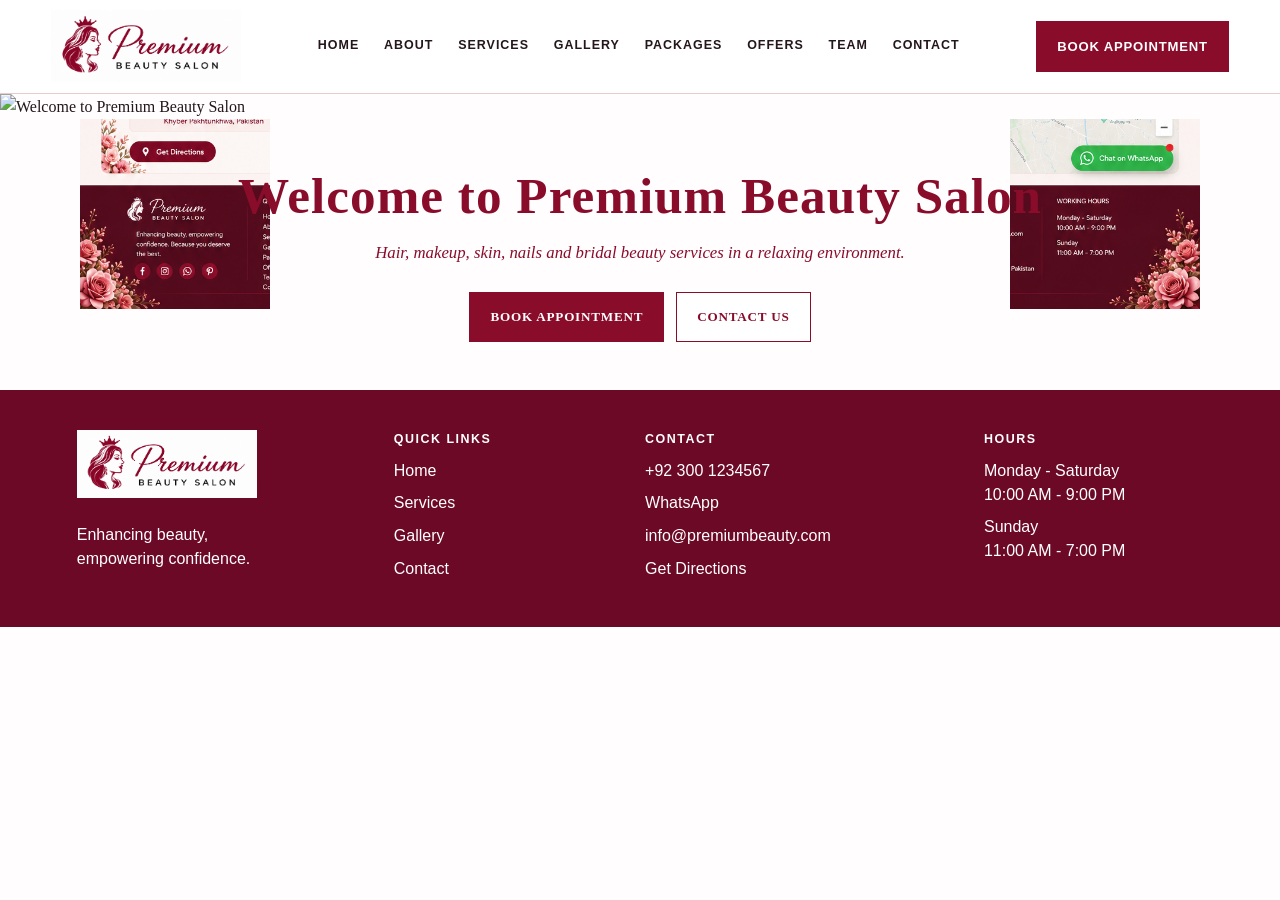
==== commit 92175493: "Update index.html" ====
--- a/index.html
+++ b/index.html
@@ -14,7 +14,7 @@
     <button class="menu-toggle" type="button" aria-expanded="false" aria-controls="site-nav">Menu</button>
     <nav id="site-nav" class="site-nav" aria-label="Main navigation">
       <a href="#home">Home</a>
-      <a href="#about">About Us</a>
+      <a href="#about">About </a>
       <a href="#services">Services</a>
       <a href="#gallery">Gallery</a>
       <a href="#packages">Packages</a>
@@ -44,4 +44,4 @@
   </div>
   <script src="app.js"></script>
 </body>
-</html>+</html>
